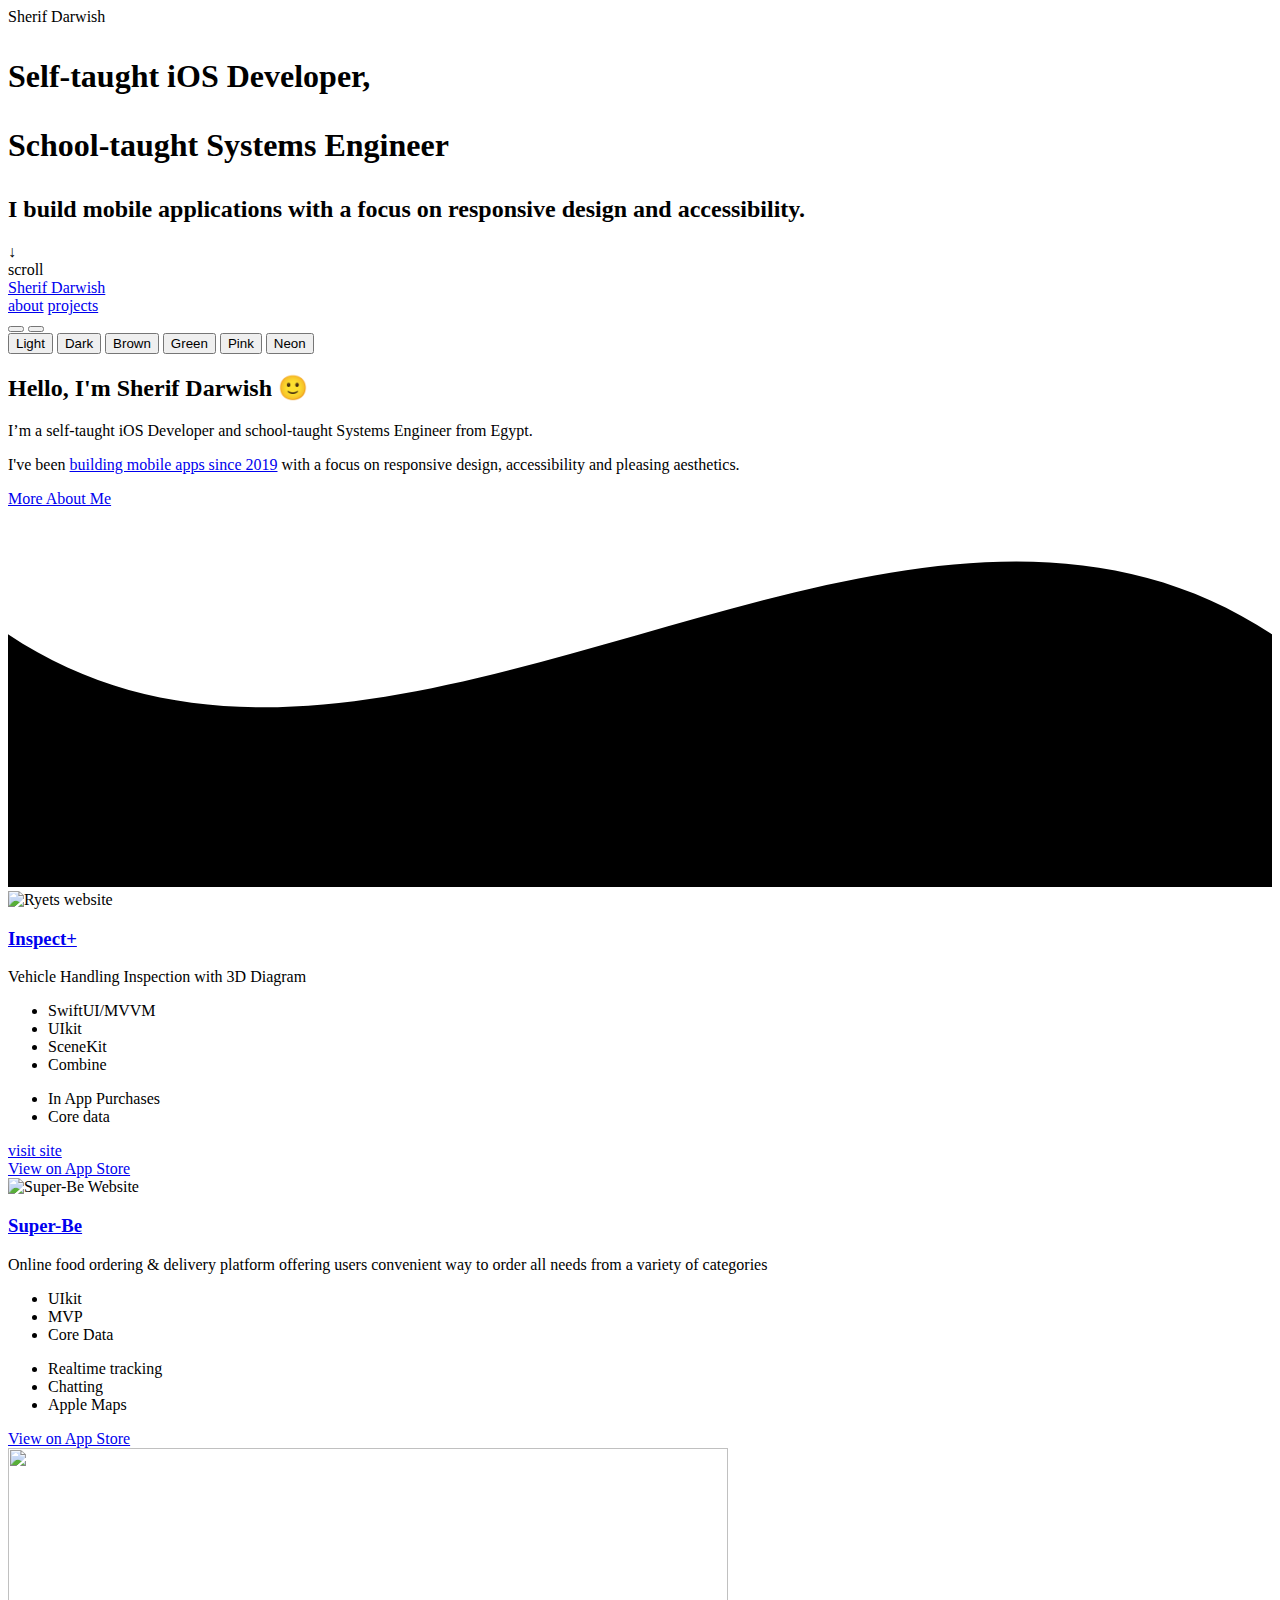
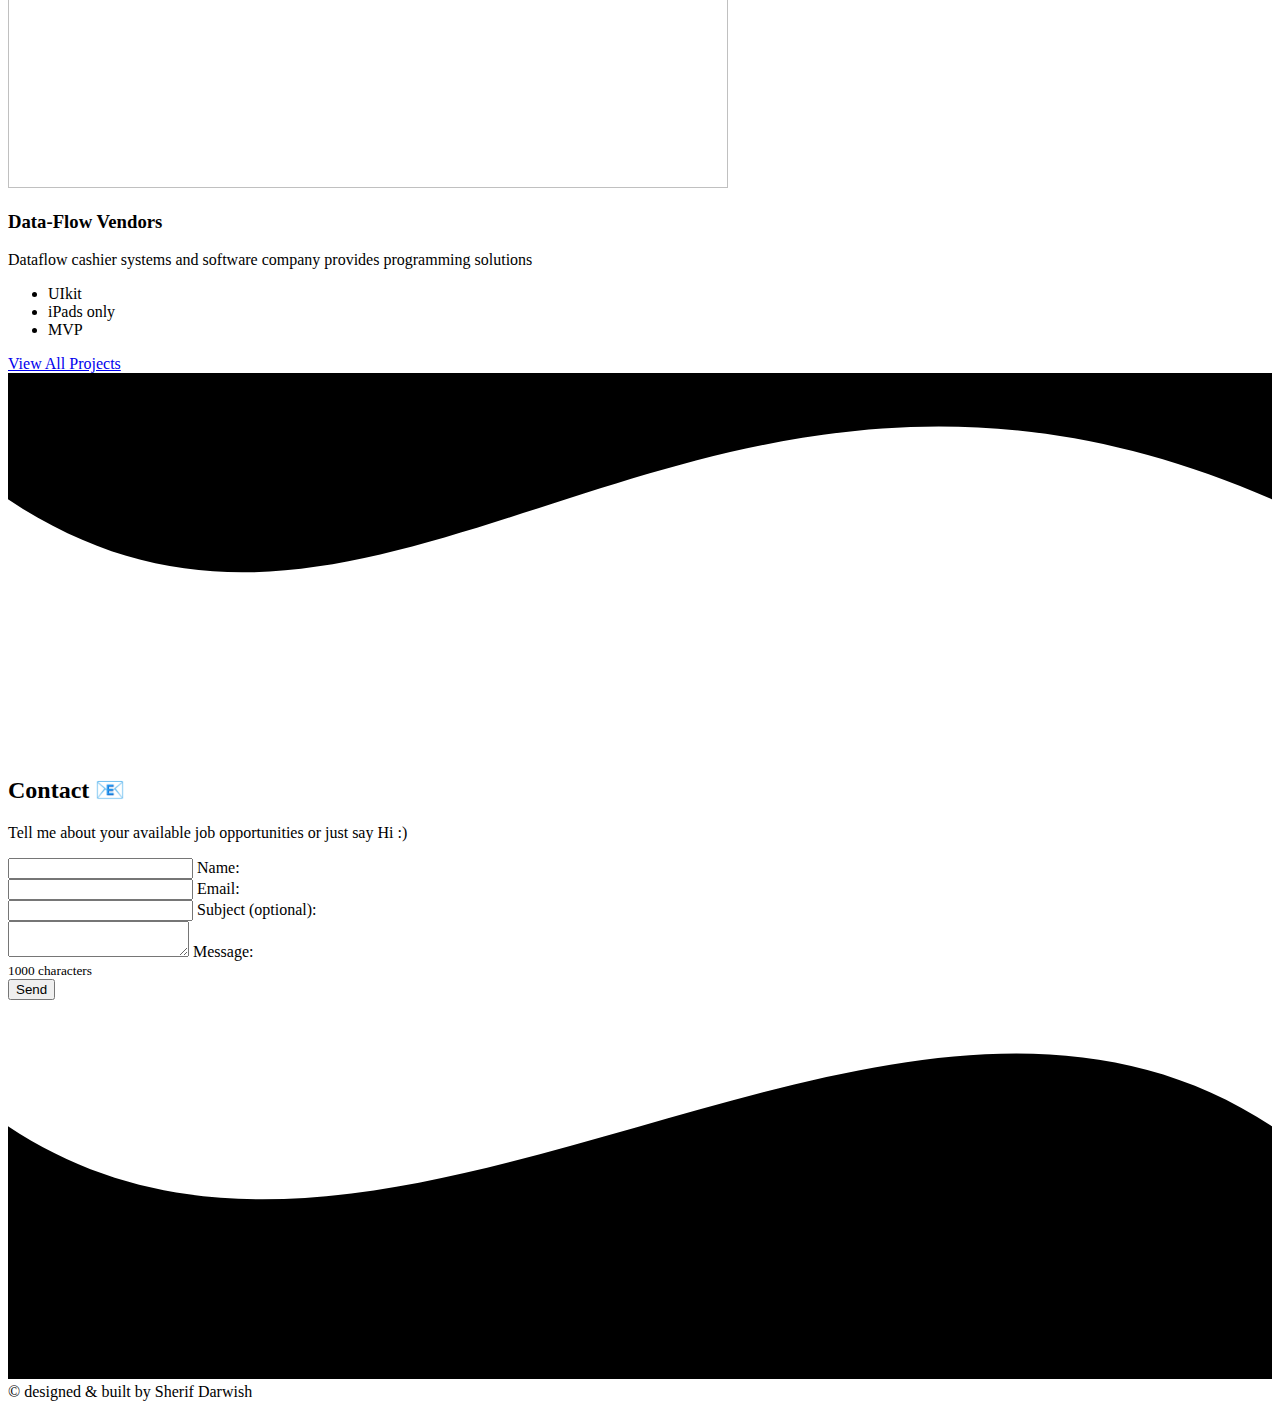
==== index.html @ 819a2972 "Update index" ====
<!DOCTYPE html>
<html lang="en">

<head>
  <meta charset="UTF-8" />
  <meta name="viewport" content="width=device-width, initial-scale=1.0" />
  <meta name="theme-color" content="#1a324c">
  <meta name="msapplication-navbutton-color" content="#1a324c">
  <meta name="apple-mobile-web-app-status-bar-style" content="black-translucent">
  <meta name="description"
    content="Sherif Darwish is a ffffffff-taught iOS Developer and school-taught Systems Engineer from Lagos, Nigeria.">
  <link rel="stylesheet" href="static/css/main.css" />
  <link rel="stylesheet" href="static/css/index.css" />
  <link rel="apple-touch-icon" sizes="180x180" href="static/images/favicon/apple-touch-icon.png" />
  <link rel="icon" type="image/png" sizes="32x32" href="static/images/favicon/favicon-32x32.png" />
  <link rel="icon" type="image/png" sizes="16x16" href="static/images/favicon/favicon-16x16.png" />
  <link rel="preconnect" href="https://fonts.gstatic.com" />

  <!-- Google fonts -->
  <style>
    /* cyrillic-ext */
    @font-face {
      font-family: 'Inter';
      font-style: normal;
      font-weight: 300;
      font-display: swap;
      src: url(https://fonts.gstatic.com/s/inter/v3/UcC73FwrK3iLTeHuS_fvQtMwCp50KnMa2JL7W0Q5n-wU.woff2) format('woff2');
      unicode-range: U+0460-052F, U+1C80-1C88, U+20B4, U+2DE0-2DFF, U+A640-A69F, U+FE2E-FE2F;
    }

    /* cyrillic */
    @font-face {
      font-family: 'Inter';
      font-style: normal;
      font-weight: 300;
      font-display: swap;
      src: url(https://fonts.gstatic.com/s/inter/v3/UcC73FwrK3iLTeHuS_fvQtMwCp50KnMa0ZL7W0Q5n-wU.woff2) format('woff2');
      unicode-range: U+0400-045F, U+0490-0491, U+04B0-04B1, U+2116;
    }

    /* greek-ext */
    @font-face {
      font-family: 'Inter';
      font-style: normal;
      font-weight: 300;
      font-display: swap;
      src: url(https://fonts.gstatic.com/s/inter/v3/UcC73FwrK3iLTeHuS_fvQtMwCp50KnMa2ZL7W0Q5n-wU.woff2) format('woff2');
      unicode-range: U+1F00-1FFF;
    }

    /* greek */
    @font-face {
      font-family: 'Inter';
      font-style: normal;
      font-weight: 300;
      font-display: swap;
      src: url(https://fonts.gstatic.com/s/inter/v3/UcC73FwrK3iLTeHuS_fvQtMwCp50KnMa1pL7W0Q5n-wU.woff2) format('woff2');
      unicode-range: U+0370-03FF;
    }

    /* vietnamese */
    @font-face {
      font-family: 'Inter';
      font-style: normal;
      font-weight: 300;
      font-display: swap;
      src: url(https://fonts.gstatic.com/s/inter/v3/UcC73FwrK3iLTeHuS_fvQtMwCp50KnMa2pL7W0Q5n-wU.woff2) format('woff2');
      unicode-range: U+0102-0103, U+0110-0111, U+0128-0129, U+0168-0169, U+01A0-01A1, U+01AF-01B0, U+1EA0-1EF9, U+20AB;
    }

    /* latin-ext */
    @font-face {
      font-family: 'Inter';
      font-style: normal;
      font-weight: 300;
      font-display: swap;
      src: url(https://fonts.gstatic.com/s/inter/v3/UcC73FwrK3iLTeHuS_fvQtMwCp50KnMa25L7W0Q5n-wU.woff2) format('woff2');
      unicode-range: U+0100-024F, U+0259, U+1E00-1EFF, U+2020, U+20A0-20AB, U+20AD-20CF, U+2113, U+2C60-2C7F, U+A720-A7FF;
    }

    /* latin */
    @font-face {
      font-family: 'Inter';
      font-style: normal;
      font-weight: 300;
      font-display: swap;
      src: url(https://fonts.gstatic.com/s/inter/v3/UcC73FwrK3iLTeHuS_fvQtMwCp50KnMa1ZL7W0Q5nw.woff2) format('woff2');
      unicode-range: U+0000-00FF, U+0131, U+0152-0153, U+02BB-02BC, U+02C6, U+02DA, U+02DC, U+2000-206F, U+2074, U+20AC, U+2122, U+2191, U+2193, U+2212, U+2215, U+FEFF, U+FFFD;
    }

    /* cyrillic-ext */
    @font-face {
      font-family: 'Inter';
      font-style: normal;
      font-weight: 400;
      font-display: swap;
      src: url(https://fonts.gstatic.com/s/inter/v3/UcC73FwrK3iLTeHuS_fvQtMwCp50KnMa2JL7W0Q5n-wU.woff2) format('woff2');
      unicode-range: U+0460-052F, U+1C80-1C88, U+20B4, U+2DE0-2DFF, U+A640-A69F, U+FE2E-FE2F;
    }

    /* cyrillic */
    @font-face {
      font-family: 'Inter';
      font-style: normal;
      font-weight: 400;
      font-display: swap;
      src: url(https://fonts.gstatic.com/s/inter/v3/UcC73FwrK3iLTeHuS_fvQtMwCp50KnMa0ZL7W0Q5n-wU.woff2) format('woff2');
      unicode-range: U+0400-045F, U+0490-0491, U+04B0-04B1, U+2116;
    }

    /* greek-ext */
    @font-face {
      font-family: 'Inter';
      font-style: normal;
      font-weight: 400;
      font-display: swap;
      src: url(https://fonts.gstatic.com/s/inter/v3/UcC73FwrK3iLTeHuS_fvQtMwCp50KnMa2ZL7W0Q5n-wU.woff2) format('woff2');
      unicode-range: U+1F00-1FFF;
    }

    /* greek */
    @font-face {
      font-family: 'Inter';
      font-style: normal;
      font-weight: 400;
      font-display: swap;
      src: url(https://fonts.gstatic.com/s/inter/v3/UcC73FwrK3iLTeHuS_fvQtMwCp50KnMa1pL7W0Q5n-wU.woff2) format('woff2');
      unicode-range: U+0370-03FF;
    }

    /* vietnamese */
    @font-face {
      font-family: 'Inter';
      font-style: normal;
      font-weight: 400;
      font-display: swap;
      src: url(https://fonts.gstatic.com/s/inter/v3/UcC73FwrK3iLTeHuS_fvQtMwCp50KnMa2pL7W0Q5n-wU.woff2) format('woff2');
      unicode-range: U+0102-0103, U+0110-0111, U+0128-0129, U+0168-0169, U+01A0-01A1, U+01AF-01B0, U+1EA0-1EF9, U+20AB;
    }

    /* latin-ext */
    @font-face {
      font-family: 'Inter';
      font-style: normal;
      font-weight: 400;
      font-display: swap;
      src: url(https://fonts.gstatic.com/s/inter/v3/UcC73FwrK3iLTeHuS_fvQtMwCp50KnMa25L7W0Q5n-wU.woff2) format('woff2');
      unicode-range: U+0100-024F, U+0259, U+1E00-1EFF, U+2020, U+20A0-20AB, U+20AD-20CF, U+2113, U+2C60-2C7F, U+A720-A7FF;
    }

    /* latin */
    @font-face {
      font-family: 'Inter';
      font-style: normal;
      font-weight: 400;
      font-display: swap;
      src: url(https://fonts.gstatic.com/s/inter/v3/UcC73FwrK3iLTeHuS_fvQtMwCp50KnMa1ZL7W0Q5nw.woff2) format('woff2');
      unicode-range: U+0000-00FF, U+0131, U+0152-0153, U+02BB-02BC, U+02C6, U+02DA, U+02DC, U+2000-206F, U+2074, U+20AC, U+2122, U+2191, U+2193, U+2212, U+2215, U+FEFF, U+FFFD;
    }

    /* cyrillic-ext */
    @font-face {
      font-family: 'Inter';
      font-style: normal;
      font-weight: 500;
      font-display: swap;
      src: url(https://fonts.gstatic.com/s/inter/v3/UcC73FwrK3iLTeHuS_fvQtMwCp50KnMa2JL7W0Q5n-wU.woff2) format('woff2');
      unicode-range: U+0460-052F, U+1C80-1C88, U+20B4, U+2DE0-2DFF, U+A640-A69F, U+FE2E-FE2F;
    }

    /* cyrillic */
    @font-face {
      font-family: 'Inter';
      font-style: normal;
      font-weight: 500;
      font-display: swap;
      src: url(https://fonts.gstatic.com/s/inter/v3/UcC73FwrK3iLTeHuS_fvQtMwCp50KnMa0ZL7W0Q5n-wU.woff2) format('woff2');
      unicode-range: U+0400-045F, U+0490-0491, U+04B0-04B1, U+2116;
    }

    /* greek-ext */
    @font-face {
      font-family: 'Inter';
      font-style: normal;
      font-weight: 500;
      font-display: swap;
      src: url(https://fonts.gstatic.com/s/inter/v3/UcC73FwrK3iLTeHuS_fvQtMwCp50KnMa2ZL7W0Q5n-wU.woff2) format('woff2');
      unicode-range: U+1F00-1FFF;
    }

    /* greek */
    @font-face {
      font-family: 'Inter';
      font-style: normal;
      font-weight: 500;
      font-display: swap;
      src: url(https://fonts.gstatic.com/s/inter/v3/UcC73FwrK3iLTeHuS_fvQtMwCp50KnMa1pL7W0Q5n-wU.woff2) format('woff2');
      unicode-range: U+0370-03FF;
    }

    /* vietnamese */
    @font-face {
      font-family: 'Inter';
      font-style: normal;
      font-weight: 500;
      font-display: swap;
      src: url(https://fonts.gstatic.com/s/inter/v3/UcC73FwrK3iLTeHuS_fvQtMwCp50KnMa2pL7W0Q5n-wU.woff2) format('woff2');
      unicode-range: U+0102-0103, U+0110-0111, U+0128-0129, U+0168-0169, U+01A0-01A1, U+01AF-01B0, U+1EA0-1EF9, U+20AB;
    }

    /* latin-ext */
    @font-face {
      font-family: 'Inter';
      font-style: normal;
      font-weight: 500;
      font-display: swap;
      src: url(https://fonts.gstatic.com/s/inter/v3/UcC73FwrK3iLTeHuS_fvQtMwCp50KnMa25L7W0Q5n-wU.woff2) format('woff2');
      unicode-range: U+0100-024F, U+0259, U+1E00-1EFF, U+2020, U+20A0-20AB, U+20AD-20CF, U+2113, U+2C60-2C7F, U+A720-A7FF;
    }

    /* latin */
    @font-face {
      font-family: 'Inter';
      font-style: normal;
      font-weight: 500;
      font-display: swap;
      src: url(https://fonts.gstatic.com/s/inter/v3/UcC73FwrK3iLTeHuS_fvQtMwCp50KnMa1ZL7W0Q5nw.woff2) format('woff2');
      unicode-range: U+0000-00FF, U+0131, U+0152-0153, U+02BB-02BC, U+02C6, U+02DA, U+02DC, U+2000-206F, U+2074, U+20AC, U+2122, U+2191, U+2193, U+2212, U+2215, U+FEFF, U+FFFD;
    }

    /* cyrillic-ext */
    @font-face {
      font-family: 'Inter';
      font-style: normal;
      font-weight: 600;
      font-display: swap;
      src: url(https://fonts.gstatic.com/s/inter/v3/UcC73FwrK3iLTeHuS_fvQtMwCp50KnMa2JL7W0Q5n-wU.woff2) format('woff2');
      unicode-range: U+0460-052F, U+1C80-1C88, U+20B4, U+2DE0-2DFF, U+A640-A69F, U+FE2E-FE2F;
    }

    /* cyrillic */
    @font-face {
      font-family: 'Inter';
      font-style: normal;
      font-weight: 600;
      font-display: swap;
      src: url(https://fonts.gstatic.com/s/inter/v3/UcC73FwrK3iLTeHuS_fvQtMwCp50KnMa0ZL7W0Q5n-wU.woff2) format('woff2');
      unicode-range: U+0400-045F, U+0490-0491, U+04B0-04B1, U+2116;
    }

    /* greek-ext */
    @font-face {
      font-family: 'Inter';
      font-style: normal;
      font-weight: 600;
      font-display: swap;
      src: url(https://fonts.gstatic.com/s/inter/v3/UcC73FwrK3iLTeHuS_fvQtMwCp50KnMa2ZL7W0Q5n-wU.woff2) format('woff2');
      unicode-range: U+1F00-1FFF;
    }

    /* greek */
    @font-face {
      font-family: 'Inter';
      font-style: normal;
      font-weight: 600;
      font-display: swap;
      src: url(https://fonts.gstatic.com/s/inter/v3/UcC73FwrK3iLTeHuS_fvQtMwCp50KnMa1pL7W0Q5n-wU.woff2) format('woff2');
      unicode-range: U+0370-03FF;
    }

    /* vietnamese */
    @font-face {
      font-family: 'Inter';
      font-style: normal;
      font-weight: 600;
      font-display: swap;
      src: url(https://fonts.gstatic.com/s/inter/v3/UcC73FwrK3iLTeHuS_fvQtMwCp50KnMa2pL7W0Q5n-wU.woff2) format('woff2');
      unicode-range: U+0102-0103, U+0110-0111, U+0128-0129, U+0168-0169, U+01A0-01A1, U+01AF-01B0, U+1EA0-1EF9, U+20AB;
    }

    /* latin-ext */
    @font-face {
      font-family: 'Inter';
      font-style: normal;
      font-weight: 600;
      font-display: swap;
      src: url(https://fonts.gstatic.com/s/inter/v3/UcC73FwrK3iLTeHuS_fvQtMwCp50KnMa25L7W0Q5n-wU.woff2) format('woff2');
      unicode-range: U+0100-024F, U+0259, U+1E00-1EFF, U+2020, U+20A0-20AB, U+20AD-20CF, U+2113, U+2C60-2C7F, U+A720-A7FF;
    }

    /* latin */
    @font-face {
      font-family: 'Inter';
      font-style: normal;
      font-weight: 600;
      font-display: swap;
      src: url(https://fonts.gstatic.com/s/inter/v3/UcC73FwrK3iLTeHuS_fvQtMwCp50KnMa1ZL7W0Q5nw.woff2) format('woff2');
      unicode-range: U+0000-00FF, U+0131, U+0152-0153, U+02BB-02BC, U+02C6, U+02DA, U+02DC, U+2000-206F, U+2074, U+20AC, U+2122, U+2191, U+2193, U+2212, U+2215, U+FEFF, U+FFFD;
    }

    /* cyrillic-ext */
    @font-face {
      font-family: 'Inter';
      font-style: normal;
      font-weight: 700;
      font-display: swap;
      src: url(https://fonts.gstatic.com/s/inter/v3/UcC73FwrK3iLTeHuS_fvQtMwCp50KnMa2JL7W0Q5n-wU.woff2) format('woff2');
      unicode-range: U+0460-052F, U+1C80-1C88, U+20B4, U+2DE0-2DFF, U+A640-A69F, U+FE2E-FE2F;
    }

    /* cyrillic */
    @font-face {
      font-family: 'Inter';
      font-style: normal;
      font-weight: 700;
      font-display: swap;
      src: url(https://fonts.gstatic.com/s/inter/v3/UcC73FwrK3iLTeHuS_fvQtMwCp50KnMa0ZL7W0Q5n-wU.woff2) format('woff2');
      unicode-range: U+0400-045F, U+0490-0491, U+04B0-04B1, U+2116;
    }

    /* greek-ext */
    @font-face {
      font-family: 'Inter';
      font-style: normal;
      font-weight: 700;
      font-display: swap;
      src: url(https://fonts.gstatic.com/s/inter/v3/UcC73FwrK3iLTeHuS_fvQtMwCp50KnMa2ZL7W0Q5n-wU.woff2) format('woff2');
      unicode-range: U+1F00-1FFF;
    }

    /* greek */
    @font-face {
      font-family: 'Inter';
      font-style: normal;
      font-weight: 700;
      font-display: swap;
      src: url(https://fonts.gstatic.com/s/inter/v3/UcC73FwrK3iLTeHuS_fvQtMwCp50KnMa1pL7W0Q5n-wU.woff2) format('woff2');
      unicode-range: U+0370-03FF;
    }

    /* vietnamese */
    @font-face {
      font-family: 'Inter';
      font-style: normal;
      font-weight: 700;
      font-display: swap;
      src: url(https://fonts.gstatic.com/s/inter/v3/UcC73FwrK3iLTeHuS_fvQtMwCp50KnMa2pL7W0Q5n-wU.woff2) format('woff2');
      unicode-range: U+0102-0103, U+0110-0111, U+0128-0129, U+0168-0169, U+01A0-01A1, U+01AF-01B0, U+1EA0-1EF9, U+20AB;
    }

    /* latin-ext */
    @font-face {
      font-family: 'Inter';
      font-style: normal;
      font-weight: 700;
      font-display: swap;
      src: url(https://fonts.gstatic.com/s/inter/v3/UcC73FwrK3iLTeHuS_fvQtMwCp50KnMa25L7W0Q5n-wU.woff2) format('woff2');
      unicode-range: U+0100-024F, U+0259, U+1E00-1EFF, U+2020, U+20A0-20AB, U+20AD-20CF, U+2113, U+2C60-2C7F, U+A720-A7FF;
    }

    /* latin */
    @font-face {
      font-family: 'Inter';
      font-style: normal;
      font-weight: 700;
      font-display: swap;
      src: url(https://fonts.gstatic.com/s/inter/v3/UcC73FwrK3iLTeHuS_fvQtMwCp50KnMa1ZL7W0Q5nw.woff2) format('woff2');
      unicode-range: U+0000-00FF, U+0131, U+0152-0153, U+02BB-02BC, U+02C6, U+02DA, U+02DC, U+2000-206F, U+2074, U+20AC, U+2122, U+2191, U+2193, U+2212, U+2215, U+FEFF, U+FFFD;
    }

    /* cyrillic-ext */
    @font-face {
      font-family: 'Inter';
      font-style: normal;
      font-weight: 800;
      font-display: swap;
      src: url(https://fonts.gstatic.com/s/inter/v3/UcC73FwrK3iLTeHuS_fvQtMwCp50KnMa2JL7W0Q5n-wU.woff2) format('woff2');
      unicode-range: U+0460-052F, U+1C80-1C88, U+20B4, U+2DE0-2DFF, U+A640-A69F, U+FE2E-FE2F;
    }

    /* cyrillic */
    @font-face {
      font-family: 'Inter';
      font-style: normal;
      font-weight: 800;
      font-display: swap;
      src: url(https://fonts.gstatic.com/s/inter/v3/UcC73FwrK3iLTeHuS_fvQtMwCp50KnMa0ZL7W0Q5n-wU.woff2) format('woff2');
      unicode-range: U+0400-045F, U+0490-0491, U+04B0-04B1, U+2116;
    }

    /* greek-ext */
    @font-face {
      font-family: 'Inter';
      font-style: normal;
      font-weight: 800;
      font-display: swap;
      src: url(https://fonts.gstatic.com/s/inter/v3/UcC73FwrK3iLTeHuS_fvQtMwCp50KnMa2ZL7W0Q5n-wU.woff2) format('woff2');
      unicode-range: U+1F00-1FFF;
    }

    /* greek */
    @font-face {
      font-family: 'Inter';
      font-style: normal;
      font-weight: 800;
      font-display: swap;
      src: url(https://fonts.gstatic.com/s/inter/v3/UcC73FwrK3iLTeHuS_fvQtMwCp50KnMa1pL7W0Q5n-wU.woff2) format('woff2');
      unicode-range: U+0370-03FF;
    }

    /* vietnamese */
    @font-face {
      font-family: 'Inter';
      font-style: normal;
      font-weight: 800;
      font-display: swap;
      src: url(https://fonts.gstatic.com/s/inter/v3/UcC73FwrK3iLTeHuS_fvQtMwCp50KnMa2pL7W0Q5n-wU.woff2) format('woff2');
      unicode-range: U+0102-0103, U+0110-0111, U+0128-0129, U+0168-0169, U+01A0-01A1, U+01AF-01B0, U+1EA0-1EF9, U+20AB;
    }

    /* latin-ext */
    @font-face {
      font-family: 'Inter';
      font-style: normal;
      font-weight: 800;
      font-display: swap;
      src: url(https://fonts.gstatic.com/s/inter/v3/UcC73FwrK3iLTeHuS_fvQtMwCp50KnMa25L7W0Q5n-wU.woff2) format('woff2');
      unicode-range: U+0100-024F, U+0259, U+1E00-1EFF, U+2020, U+20A0-20AB, U+20AD-20CF, U+2113, U+2C60-2C7F, U+A720-A7FF;
    }

    /* latin */
    @font-face {
      font-family: 'Inter';
      font-style: normal;
      font-weight: 800;
      font-display: swap;
      src: url(https://fonts.gstatic.com/s/inter/v3/UcC73FwrK3iLTeHuS_fvQtMwCp50KnMa1ZL7W0Q5nw.woff2) format('woff2');
      unicode-range: U+0000-00FF, U+0131, U+0152-0153, U+02BB-02BC, U+02C6, U+02DA, U+02DC, U+2000-206F, U+2074, U+20AC, U+2122, U+2191, U+2193, U+2212, U+2215, U+FEFF, U+FFFD;
    }

    /* cyrillic-ext */
    @font-face {
      font-family: 'Inter';
      font-style: normal;
      font-weight: 900;
      font-display: swap;
      src: url(https://fonts.gstatic.com/s/inter/v3/UcC73FwrK3iLTeHuS_fvQtMwCp50KnMa2JL7W0Q5n-wU.woff2) format('woff2');
      unicode-range: U+0460-052F, U+1C80-1C88, U+20B4, U+2DE0-2DFF, U+A640-A69F, U+FE2E-FE2F;
    }

    /* cyrillic */
    @font-face {
      font-family: 'Inter';
      font-style: normal;
      font-weight: 900;
      font-display: swap;
      src: url(https://fonts.gstatic.com/s/inter/v3/UcC73FwrK3iLTeHuS_fvQtMwCp50KnMa0ZL7W0Q5n-wU.woff2) format('woff2');
      unicode-range: U+0400-045F, U+0490-0491, U+04B0-04B1, U+2116;
    }

    /* greek-ext */
    @font-face {
      font-family: 'Inter';
      font-style: normal;
      font-weight: 900;
      font-display: swap;
      src: url(https://fonts.gstatic.com/s/inter/v3/UcC73FwrK3iLTeHuS_fvQtMwCp50KnMa2ZL7W0Q5n-wU.woff2) format('woff2');
      unicode-range: U+1F00-1FFF;
    }

    /* greek */
    @font-face {
      font-family: 'Inter';
      font-style: normal;
      font-weight: 900;
      font-display: swap;
      src: url(https://fonts.gstatic.com/s/inter/v3/UcC73FwrK3iLTeHuS_fvQtMwCp50KnMa1pL7W0Q5n-wU.woff2) format('woff2');
      unicode-range: U+0370-03FF;
    }

    /* vietnamese */
    @font-face {
      font-family: 'Inter';
      font-style: normal;
      font-weight: 900;
      font-display: swap;
      src: url(https://fonts.gstatic.com/s/inter/v3/UcC73FwrK3iLTeHuS_fvQtMwCp50KnMa2pL7W0Q5n-wU.woff2) format('woff2');
      unicode-range: U+0102-0103, U+0110-0111, U+0128-0129, U+0168-0169, U+01A0-01A1, U+01AF-01B0, U+1EA0-1EF9, U+20AB;
    }

    /* latin-ext */
    @font-face {
      font-family: 'Inter';
      font-style: normal;
      font-weight: 900;
      font-display: swap;
      src: url(https://fonts.gstatic.com/s/inter/v3/UcC73FwrK3iLTeHuS_fvQtMwCp50KnMa25L7W0Q5n-wU.woff2) format('woff2');
      unicode-range: U+0100-024F, U+0259, U+1E00-1EFF, U+2020, U+20A0-20AB, U+20AD-20CF, U+2113, U+2C60-2C7F, U+A720-A7FF;
    }

    /* latin */
    @font-face {
      font-family: 'Inter';
      font-style: normal;
      font-weight: 900;
      font-display: swap;
      src: url(https://fonts.gstatic.com/s/inter/v3/UcC73FwrK3iLTeHuS_fvQtMwCp50KnMa1ZL7W0Q5nw.woff2) format('woff2');
      unicode-range: U+0000-00FF, U+0131, U+0152-0153, U+02BB-02BC, U+02C6, U+02DA, U+02DC, U+2000-206F, U+2074, U+20AC, U+2122, U+2191, U+2193, U+2212, U+2215, U+FEFF, U+FFFD;
    }
  </style>

  <!-- Global site tag (gtag.js) - Google Analytics -->
  <script async src="https://www.googletagmanager.com/gtag/js?id=G-Y3FM96129M"></script>
  <script>
    window.dataLayer = window.dataLayer || [];
    function gtag() { dataLayer.push(arguments); }
    gtag('js', new Date());

    gtag('config', 'G-Y3FM96129M');
  </script>

  <title>Sherif Darwish: iOS Developer</title>
</head>

<body>
  <header>
    <div class="fixed-header animate-background">
      <div class="container header-container">
        <div class="logo-container">
          <span class="logo animate-logo">Sherif Darwish</span>
        </div>
        <div class="header-text">
          <h1>
            <p class="animate-text-1">Self-taught iOS Developer,</p>
            <p class="animate-text-2">School-taught Systems Engineer</p>
          </h1>
        </div>
        <h2 class="animate-subtitle">
          I build mobile applications with a focus on responsive design and accessibility.
        </h2>
        <div class="scroll-button animate-scroll" tabindex="0">
          <div class="arrow">↓</div> scroll
        </div>
      </div>
    </div>
  </header>
  <nav>
    <div class="container">
      <a href="/" class="nav-logo" title="Back to Homepage">
        Sherif Darwish
      </a>
      <div class="nav-links">
        <a href="about" class="link">about</a>
        <a href="projects" class="link">projects</a>
        <!-- <a href="/#contact" class="link">contact</a> -->
        <div class="social-media">
          <a href="https://github.com/ShrifDarwish7" title="Github">
            <i class="demo-icon icon-github-circled"></i>
          </a>
          <a href="https://www.linkedin.com/in/sherifdarwish107/" title="LinkedIn">
            <i class="demo-icon icon-linkedin"></i>
          </a>
        </div>
      </div>
      <div class="nav-controls">
        <button id="menu-display" title="Show Menu" class="hamburger"></button>
        <button id="theme-display" title="Select a color scheme" class="control">
          <i class="demo-icon icon-cog"></i>
        </button>
      </div>
      <div class="theme-container">
        <button class="light theme-select" id="light-select" onclick="setTheme('light')" aria-label="Set light theme">
          <div class="theme-label">
            Light
          </div>
          <div class="theme">
            <div class="color background"></div>
            <div class="color shade-100"></div>
            <div class="color shade-300"></div>
            <div class="color shade-500"></div>
            <div class="color text"></div>
          </div>
        </button>
        <button class="dark theme-select" id="dark-select" onclick="setTheme('dark')"
          onkeydown="(e) => setThemeKey(e, 'dark')" aria-label="Set dark theme">
          <div class="theme-label">
            Dark
          </div>
          <div class="theme">
            <div class="color background"></div>
            <div class="color shade-100"></div>
            <div class="color shade-300"></div>
            <div class="color shade-500"></div>
            <div class="color text"></div>
          </div>
        </button>
        <button class="brown theme-select" id="brown-select" onclick="setTheme('brown')" aria-label="Set brown theme">
          <div class="theme-label">
            Brown
          </div>
          <div class="theme">
            <div class="color background"></div>
            <div class="color shade-100"></div>
            <div class="color shade-300"></div>
            <div class="color shade-500"></div>
            <div class="color text"></div>
          </div>
        </button>
        <button class="green theme-select" id="green-select" onclick="setTheme('green')" aria-label="Set green theme">
          <div class="theme-label">
            Green
          </div>
          <div class="theme">
            <div class="color background"></div>
            <div class="color shade-100"></div>
            <div class="color shade-300"></div>
            <div class="color shade-500"></div>
            <div class="color text"></div>
          </div>
        </button>
        <button class="pink theme-select" id="pink-select" onclick="setTheme('pink')" aria-label="Set pink theme">
          <div class="theme-label">
            Pink
          </div>
          <div class="theme">
            <div class="color background"></div>
            <div class="color shade-100"></div>
            <div class="color shade-300"></div>
            <div class="color shade-500"></div>
            <div class="color text"></div>
          </div>
        </button>
        <button class="neon theme-select" id="neon-select" onclick="setTheme('neon')" aria-label="Set pink theme">
          <div class="theme-label">
            Neon
          </div>
          <div class="theme">
            <div class="color background"></div>
            <div class="color shade-100"></div>
            <div class="color shade-300"></div>
            <div class="color shade-500"></div>
            <div class="color text"></div>
          </div>
        </button>
      </div>
    </div>
  </nav>
  <main>
    <section id="about">
      <div class="container inner-container">
        <div class="intro scroll-in">
          <h2 class="section-title">Hello, I'm Sherif Darwish <span class="title-icon">&#128578;</span></h2>
          <div class="section-subtitle">
            <p> I’m a self-taught iOS Developer and school-taught Systems Engineer from Egypt.</p>
            <p>
              I've been <a href="about#history">building mobile apps since 2019</a> with a focus on responsive
              design,
              accessibility and pleasing
              aesthetics.</p>
          </div>
          <div class="section-link">
            <a href="about" class="link-btn">More About Me</a>
          </div>
        </div>
      </div>
    </section>
    <div class="wave-border top">
      <svg viewBox="0 0 500 150" preserveAspectRatio="none" style="height: 100%; width: 100%;">
        <path d="M0.00,49.98 C149.99,150.00 349.20,-49.98 500.00,49.98 L500.00,150.00 L0.00,150.00 Z"
          style="stroke: none; fill: var(--shade-100)"></path>
        <path class="neon-path" d="M0.00,49.98 C149.99,150.00 349.20,-49.98 500.00,49.98"
          style="stroke: var(--neon-color);fill: none;"></path>
      </svg>
    </div>
    <section id="projects">
      <div class="container">
        <div class="project-container">
          <div class="project scroll-in">
            <div class="project-image">
              <img src="./static/images/projects/inspect+.png" width="720" height="340" alt="Ryets website">
            </div>
            <div class="project-content-container">
              <div class="project-content">
                <h3 class="project-title">
                  <a href="https://ryets.com" target="_blank" rel="noopener">Inspect+</a>
                </h3>
                <div class="project-description">
                  <p>Vehicle Handling Inspection with 3D Diagram</p>
                  <!-- <p>
                    One Sunday in June, I attended a free yoga class that I saw online. After the class, I got to
                    talking
                    with the instructor and, when I mentioned that I was a web developer, she was like "What a
                    coincidence, I've been meaning to develop a website for my yoga classes."
                  </p>
                  <p>
                    Never one to look Serendipity in the mouth, I was like "Yeah sure I can do that". The catch was: she
                    wanted a WordPress site and I'd never actually built a WordPress site from scratch before.
                  </p>
                  <p>
                    After a lot of research and bumbling and mistaking wordpress.com for wordpress.org, I finally
                    managed
                    to set up the site with a WordPress theme that I tweaked with about 500 lines of additional CSS to
                    create a webpage we were both happy with.
                  </p> -->
                </div>
                <ul class="project-tags" title="Technologies used">
                  <li class="tag">SwiftUI/MVVM</li>
                  <li class="tag">UIkit</li>
                  <li class="tag">SceneKit</li>
                  <li class="tag">Combine</li>
                </ul>
                <ul class="project-tags" title="Technologies used">
                  <li class="tag">In App Purchases</li>
                  <li class="tag">Core data</li>
                </ul>
                <div class="project-links">
                  <a href="https://ryets.com" target="_blank" rel="noopener" class="link-btn">visit site</a>
                </div>
                <div class="project-links">
                  <a href="https://apps.apple.com/app/inspect/id1608154568" target="_blank" rel="noopener" class="link-btn">View on App Store</a>
                </div>
              </div>
            </div>
          </div>
          <div class="project scroll-in">
            <div class="project-image">
              <img src="./static/images/projects/superbe.png" width="720" height="340"
                alt="Super-Be Website">
            </div>
            <div class="project-content-container">
              <div class="project-content">
                <h3 class="project-title">
                  <a href="http://superbe.com" target="_blank" rel="noopener">
                    Super-Be
                  </a>
                </h3>
                <div class="project-description">
                  <p>
                    Online food ordering & delivery platform offering users convenient way to order all needs from a variety of categories
                  </p>
                  <!-- <p>
                    The inspiration behind the design was something along the lines of: provide as much information as
                    possible and be easy to navigate so we stuck to a basic layout with minimal animations.
                  </p> -->
                </div>
                <ul class="project-tags">
                  <li class="tag">UIkit</li>
                  <li class="tag">MVP</li>
                  <li class="tag">Core Data</li>
                </ul>
                <ul class="project-tags">
                  <li class="tag">Realtime tracking</li>
                  <li class="tag">Chatting</li>
                  <li class="tag">Apple Maps</li>
                </ul>
                <div class="project-links">
                  <a href="https://apps.apple.com/eg/app/super-be/id1462578286" target="_blank" rel="noopener" class="link-btn">View on App Store</a>
                </div>
              </div>
            </div>
          </div>
          <div class="project scroll-in">
            <div class="project-image">
              <img src="./static/images/projects/data-flow.png" width="720" height="340"
                alt="">
            </div>
            <div class="project-content-container">
              <div class="project-content">
                <h3 class="project-title">
                  Data-Flow Vendors
                </h3>
                <div class="project-description">
                  <p>
                    Dataflow cashier systems and software company provides programming solutions
                  </p>
                  <!-- <p>
                    Some of my favorite implemented features include the smart navigation (the menu only appears when
                    you
                    move up the page) and the theme selector (why choose one color scheme when you can have five).</li>
                  </p>
                  <p>
                    I also took user preferences into consideration (dark mode and
                    reduced animation is set according to the user's system settings) and provided content for browsers
                    with disabled JavaScript,although the functionality is limited.</p>
                  <p> I tried to make it as cross-browser compatible as possible it but if you find any errors on your
                    broswer, please send me a message
                    in the contact form and I'll work on it.
                  </p> -->
                </div>
                <ul class="project-tags">
                  <li class="tag">UIkit</li>
                  <li class="tag">iPads only</li>
                  <li class="tag">MVP</li>
                </ul>
              </div>
            </div>
          </div>
        </div>
        <div class="section-link scroll-in">
          <a href="projects" class="link-btn">View All Projects</a>
        </div>
      </div>
    </section>
    <div class="wave-border bottom">
      <svg viewBox="0 0 500 150" preserveAspectRatio="none" style="height: 100%; width: 100%;">
        <path d="M0.00,49.98 C149.99,150.00 271.49,-49.98 500.00,49.98 L500.00,0.00 L0.00,0.00 Z"
          style="stroke: none; fill: var(--shade-100);"></path>
        <path class="neon-path" d="M0.00,49.98 C149.99,150.00 271.49,-49.98 500.00,49.98"
          style="stroke: var(--neon-color); fill: none;"></path>
      </svg>
    </div>
    <section id="contact">
      <div class="container">
        <div class="title-container scroll-in">
          <h2 class="section-title">Contact <span class="title-icon">&#128231;</span></h2>
          <p class="section-subtitle">
            Tell me about your available job opportunities or just say Hi :)
          </p>
        </div>
        <div class="contact-content">
          <div class="form-container scroll-in">
            <noscript>This form won't work without JavaScript but you can send me a message on <a
                href="https://twitter.com/messages/compose?recipient_id=128661296"
                style="text-decoration: underline;">Twitter</a> or <a href="https://www.linkedin.com/in/jemimaabu"
                style="text-decoration: underline;">LinkedIn</a>.</noscript>
            <p class="success-message"></p>
            <form name="contact" method="POST" data-netlify="true" action="/?success#contact">
              <div class="input-container">
                <input type="text" id="name" name="name" required class="form-input" />
                <label for="name">Name:</label>
              </div>
              <div class="input-container">
                <input type="email" id="email" name="email" required class="form-input" />
                <label for="email">Email:</label>
              </div>
              <div class="input-container">
                <input type="text" id="subject" name="subject" class="form-input" />
                <label for="subject">Subject (optional):</label>
              </div>
              <div class="input-container">
                <textarea required maxlength="1000" id="message" name="message" class="form-input"></textarea>
                <label for="message">Message:<br> </label>
                <small>
                  <span id="message-count">1000</span> characters
                </small>
              </div>
              <div>
                <button type="submit" class="link-btn">Send</button>
              </div>
            </form>
          </div>
        </div>
      </div>
    </section>
  </main>
  <div class="wave-border top">
    <svg viewBox="0 0 500 150" preserveAspectRatio="none" style="height: 100%; width: 100%;">
      <path d="M0.00,49.98 C149.99,150.00 349.20,-49.98 500.00,49.98 L500.00,150.00 L0.00,150.00 Z"
        style="stroke: none; fill: var(--shade-100)"></path>
      <path class="neon-path" d="M0.00,49.98 C149.99,150.00 349.20,-49.98 500.00,49.98"
        style="stroke: var(--neon-color);fill: none;"></path>
    </svg>
  </div>
  <footer>
    
    <div class="container">
      <div class="social-media">
        <a href="https://github.com/ShrifDarwish7" title="Github">
          <i class="demo-icon icon-github-circled"></i>
        </a>
        <a href="https://www.linkedin.com/in/sherifdarwish107/" title="LinkedIn">
          <i class="demo-icon icon-linkedin"></i>
        </a>
      </div>
      <div class="copyright">
        &copy; designed & built by <a>Sherif Darwish</a>
      </div>
    </div>
  </footer>
</body>

<script src="./static/js/index.js"></script>
<script src="./static/js/landing-page.js"></script>

</html>
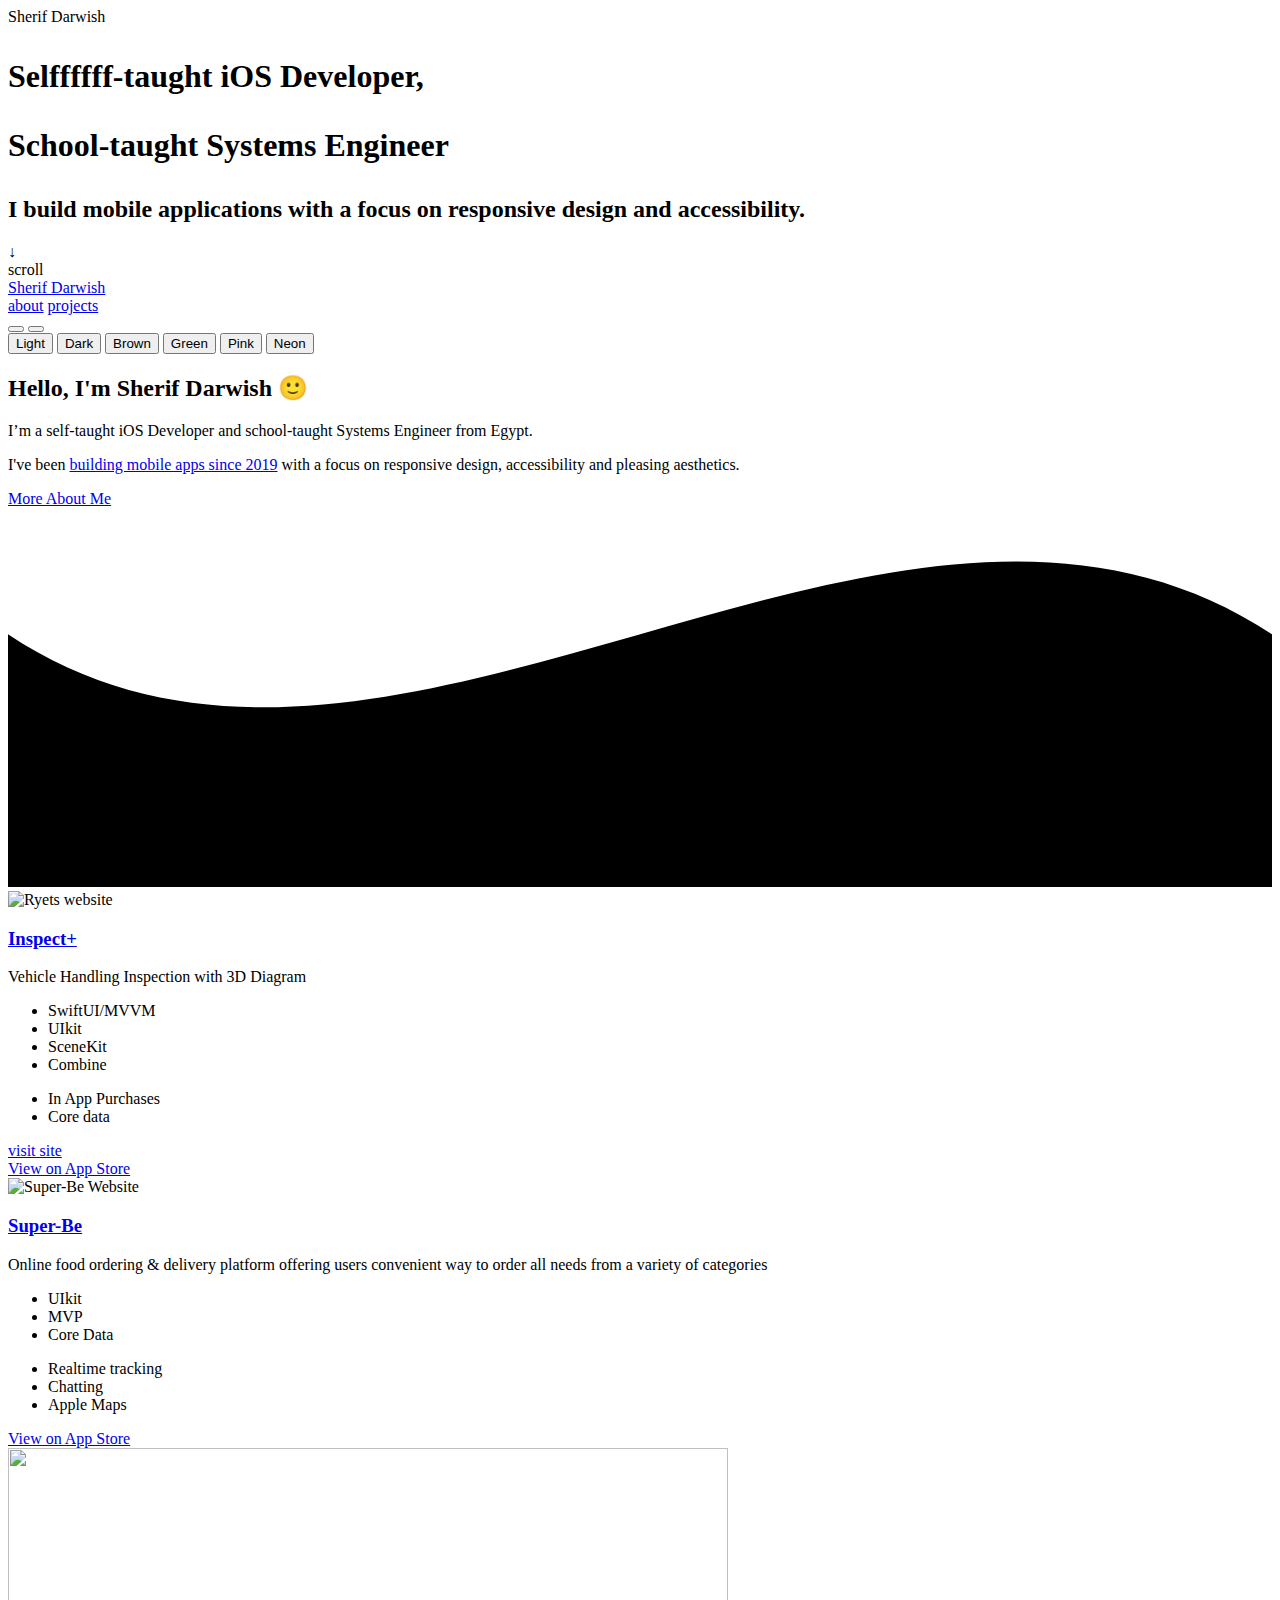
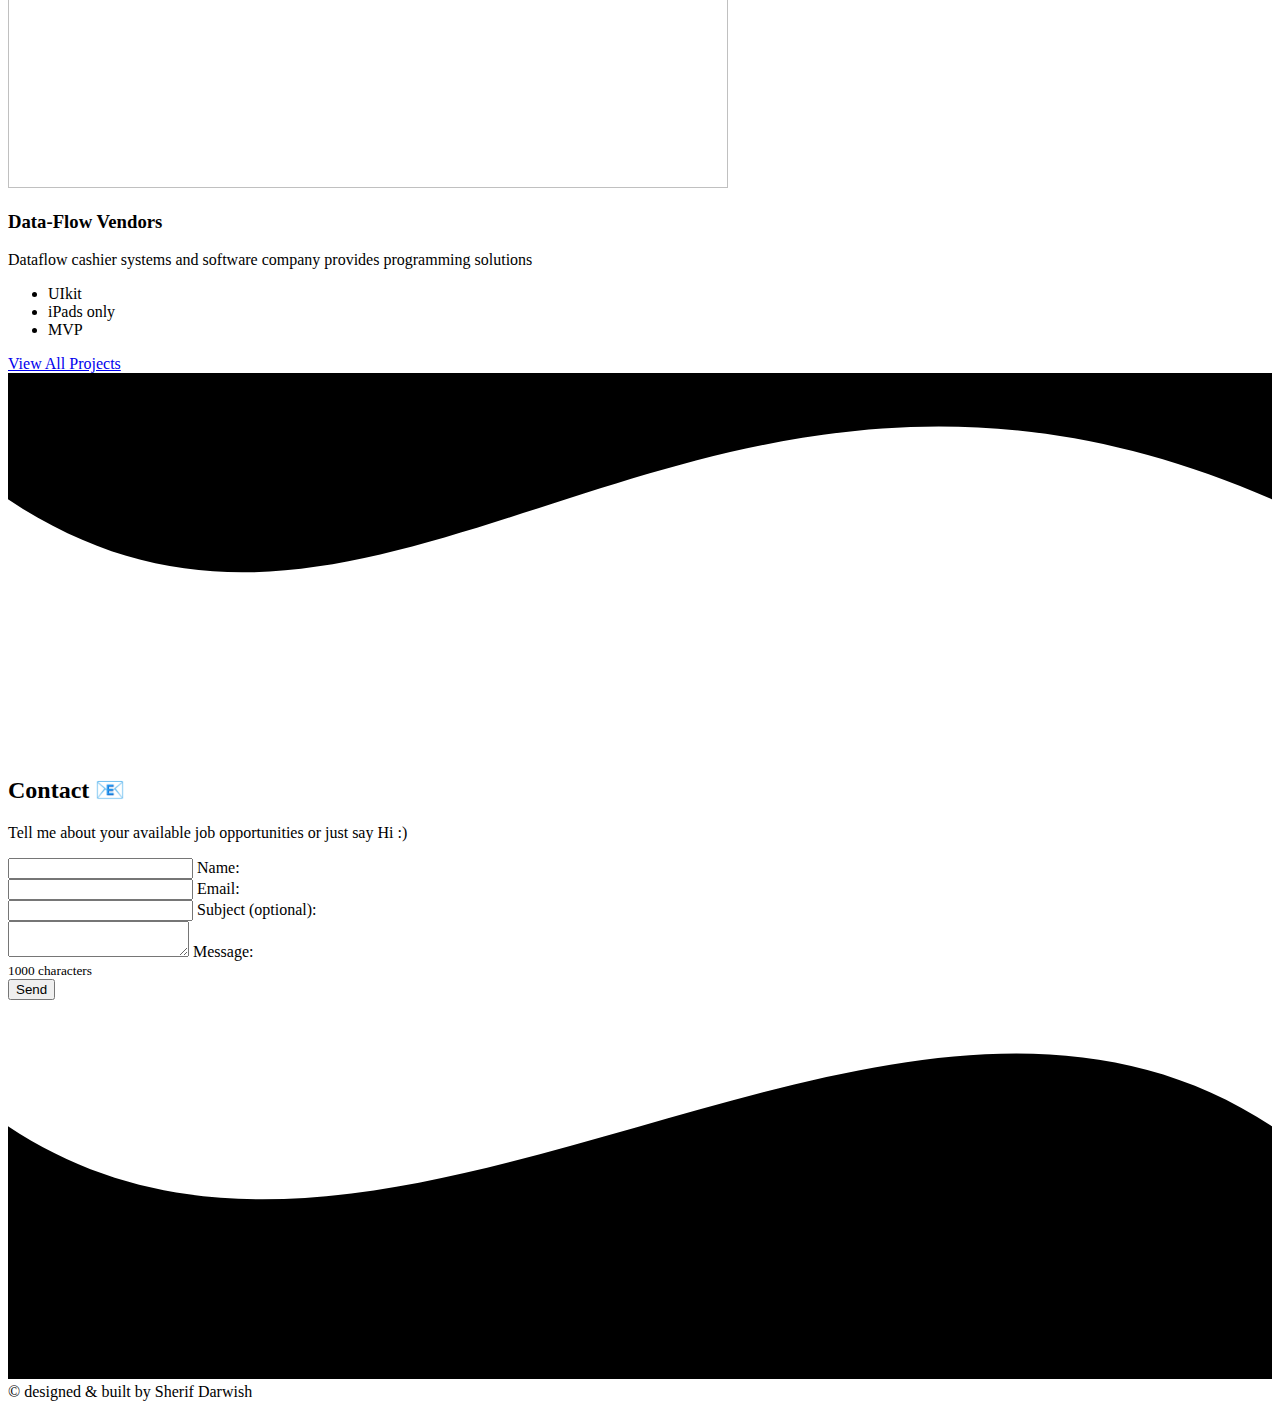
==== commit 737cfd39: "Update index" ====
--- a/index.html
+++ b/index.html
@@ -8,7 +8,7 @@
   <meta name="msapplication-navbutton-color" content="#1a324c">
   <meta name="apple-mobile-web-app-status-bar-style" content="black-translucent">
   <meta name="description"
-    content="Sherif Darwish is a ffffffff-taught iOS Developer and school-taught Systems Engineer from Lagos, Nigeria.">
+    content="Sherif Darwish is a Self-taught iOS Developer and school-taught Systems Engineer from Lagos, Nigeria.">
   <link rel="stylesheet" href="static/css/main.css" />
   <link rel="stylesheet" href="static/css/index.css" />
   <link rel="apple-touch-icon" sizes="180x180" href="static/images/favicon/apple-touch-icon.png" />
@@ -531,7 +531,7 @@
         </div>
         <div class="header-text">
           <h1>
-            <p class="animate-text-1">Self-taught iOS Developer,</p>
+            <p class="animate-text-1">Selffffff-taught iOS Developer,</p>
             <p class="animate-text-2">School-taught Systems Engineer</p>
           </h1>
         </div>
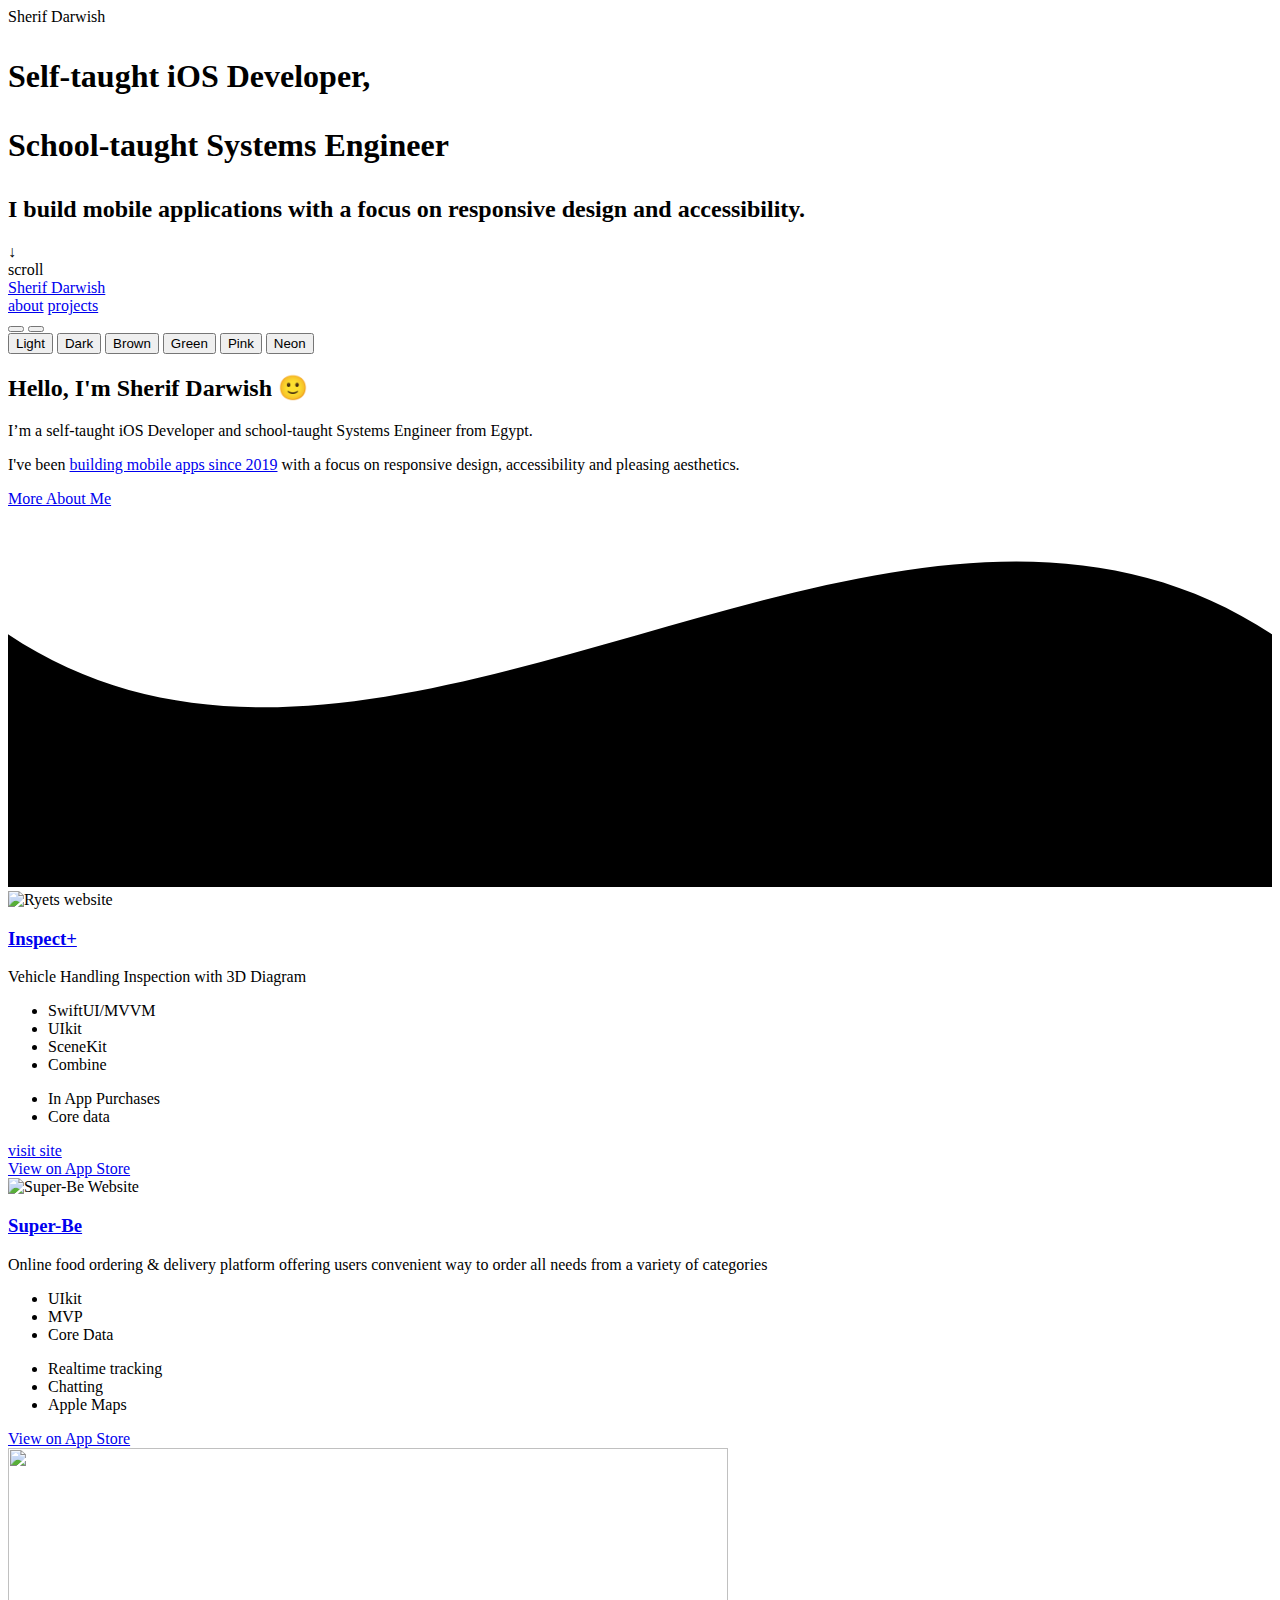
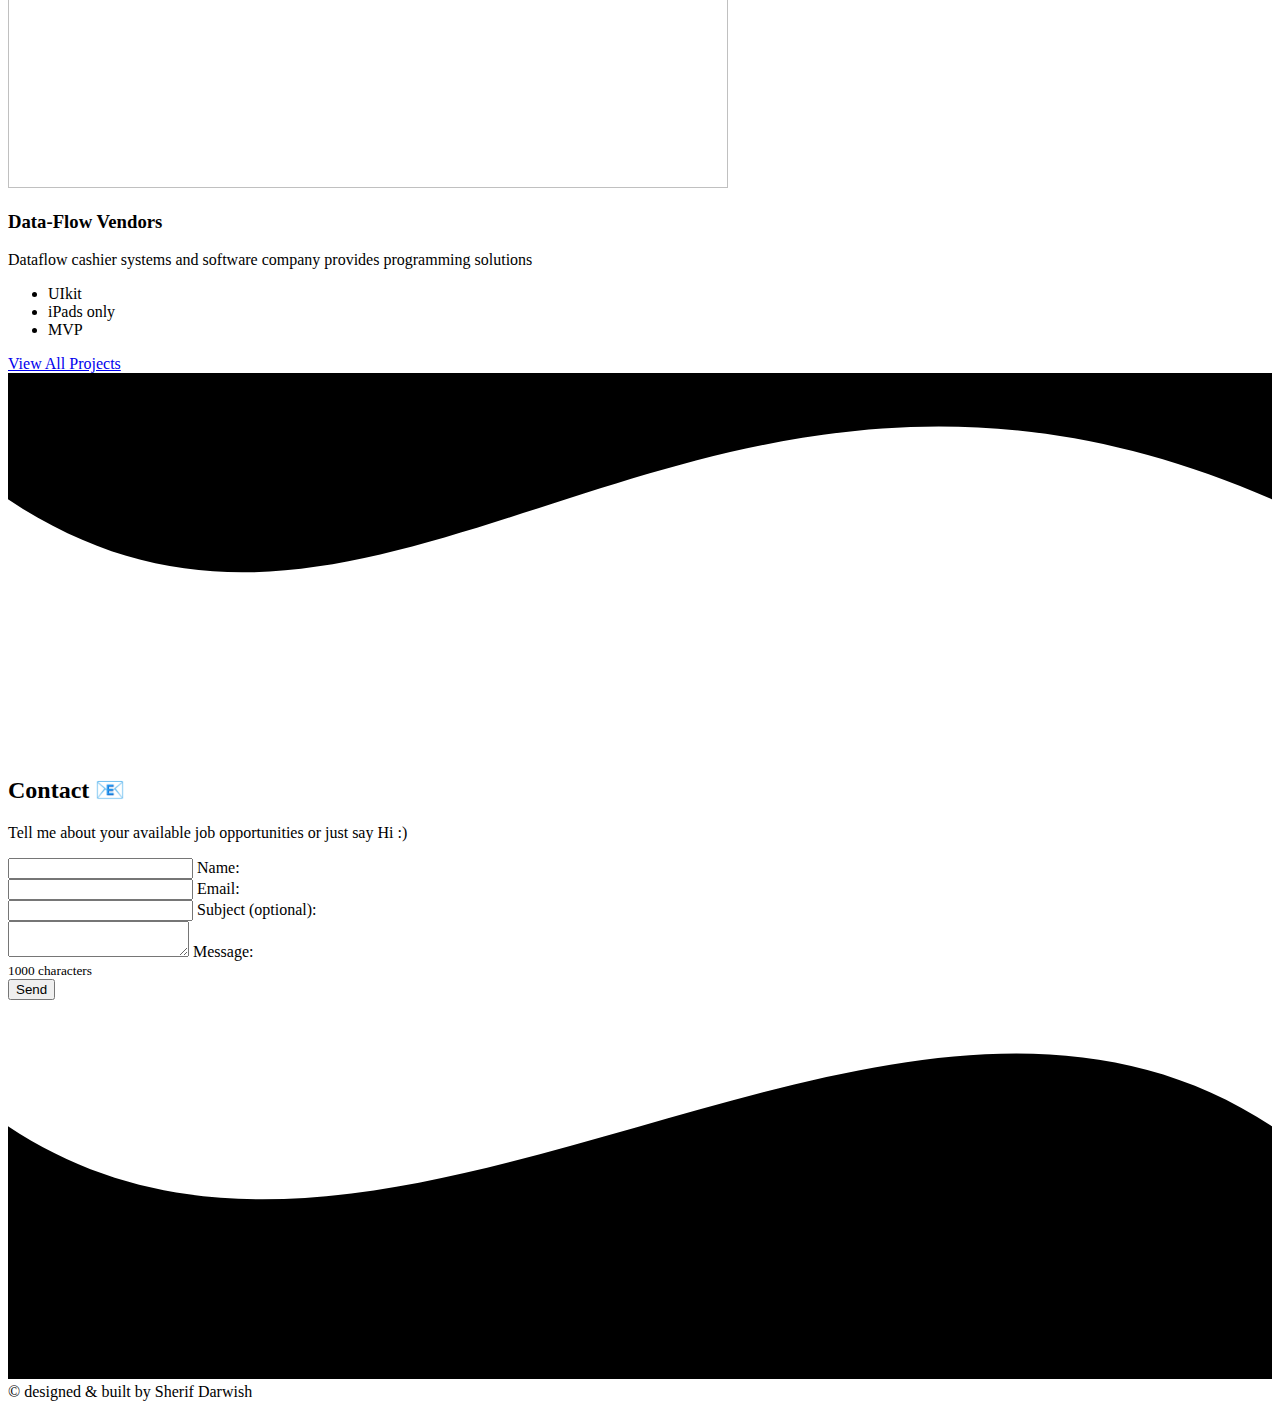
==== commit 708a8ba8: "Update icons" ====
--- a/index.html
+++ b/index.html
@@ -531,7 +531,7 @@
         </div>
         <div class="header-text">
           <h1>
-            <p class="animate-text-1">Selffffff-taught iOS Developer,</p>
+            <p class="animate-text-1">Self-taught iOS Developer,</p>
             <p class="animate-text-2">School-taught Systems Engineer</p>
           </h1>
         </div>
